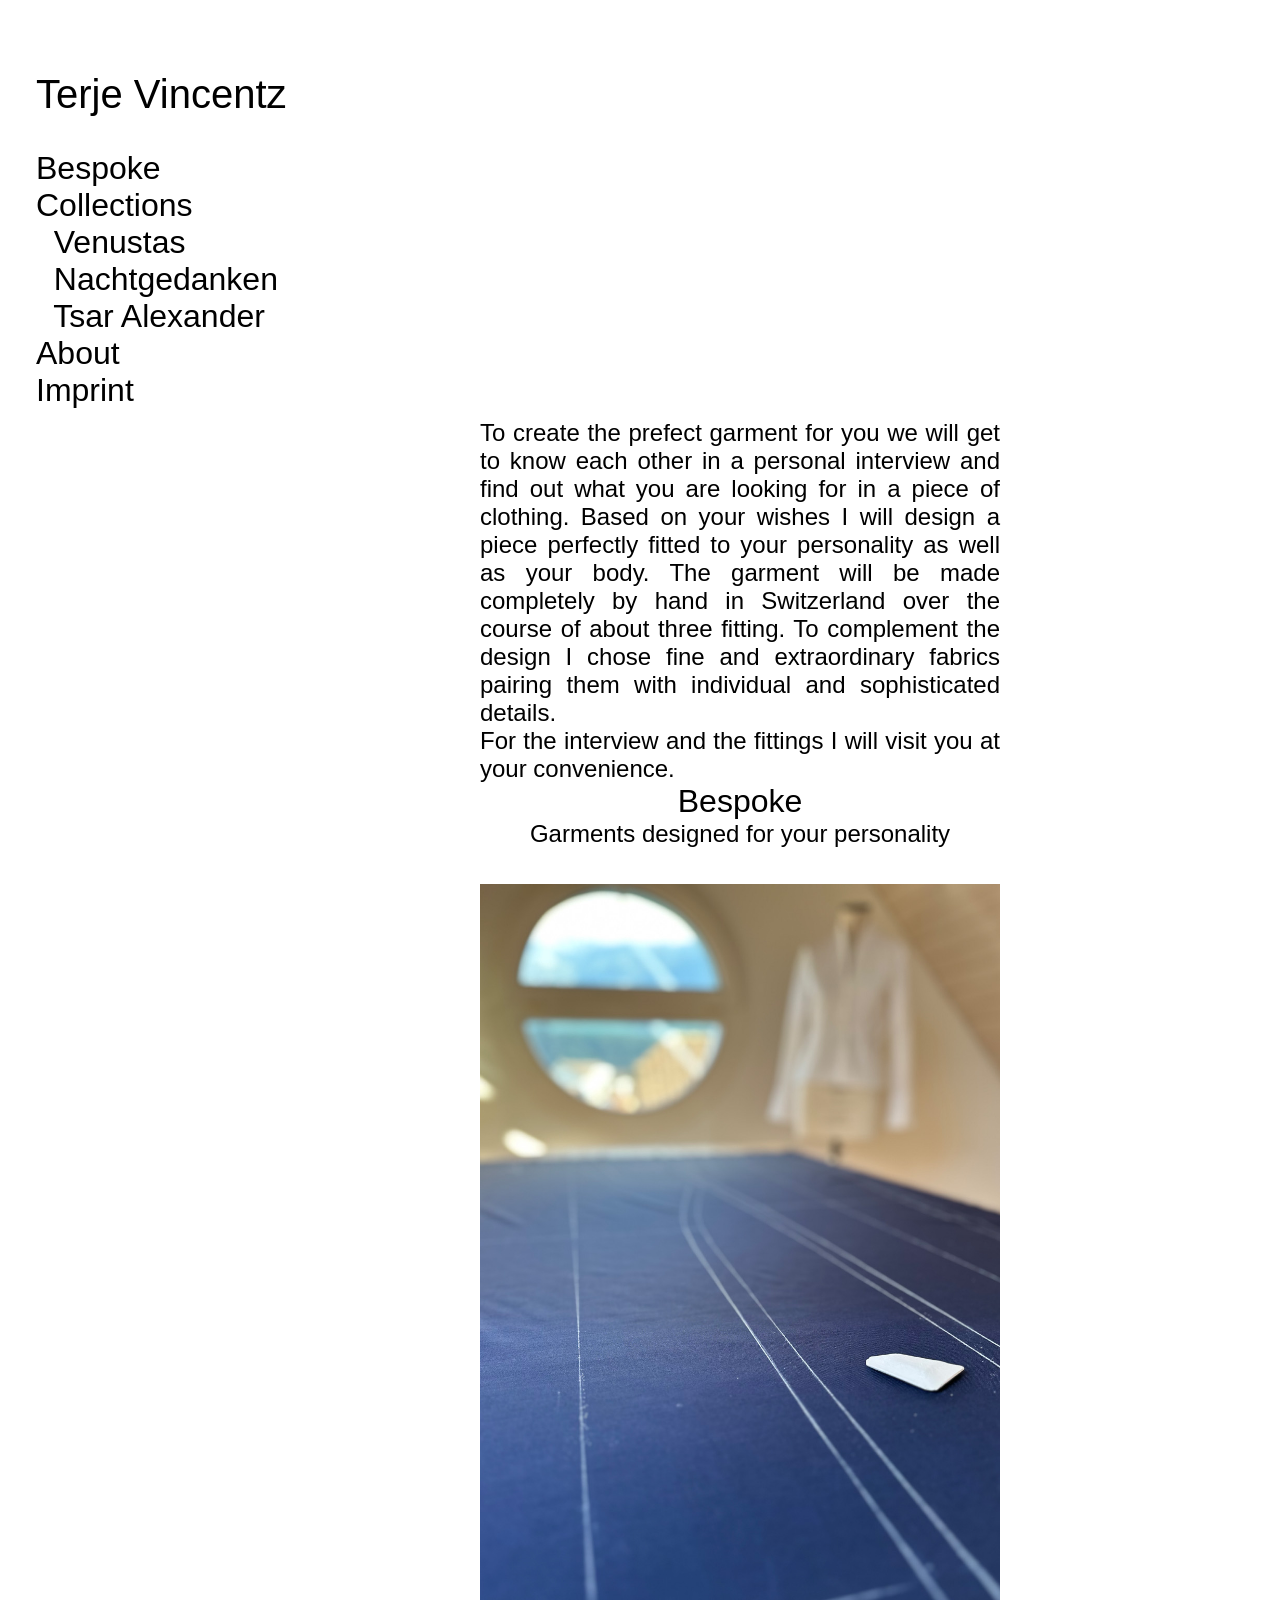
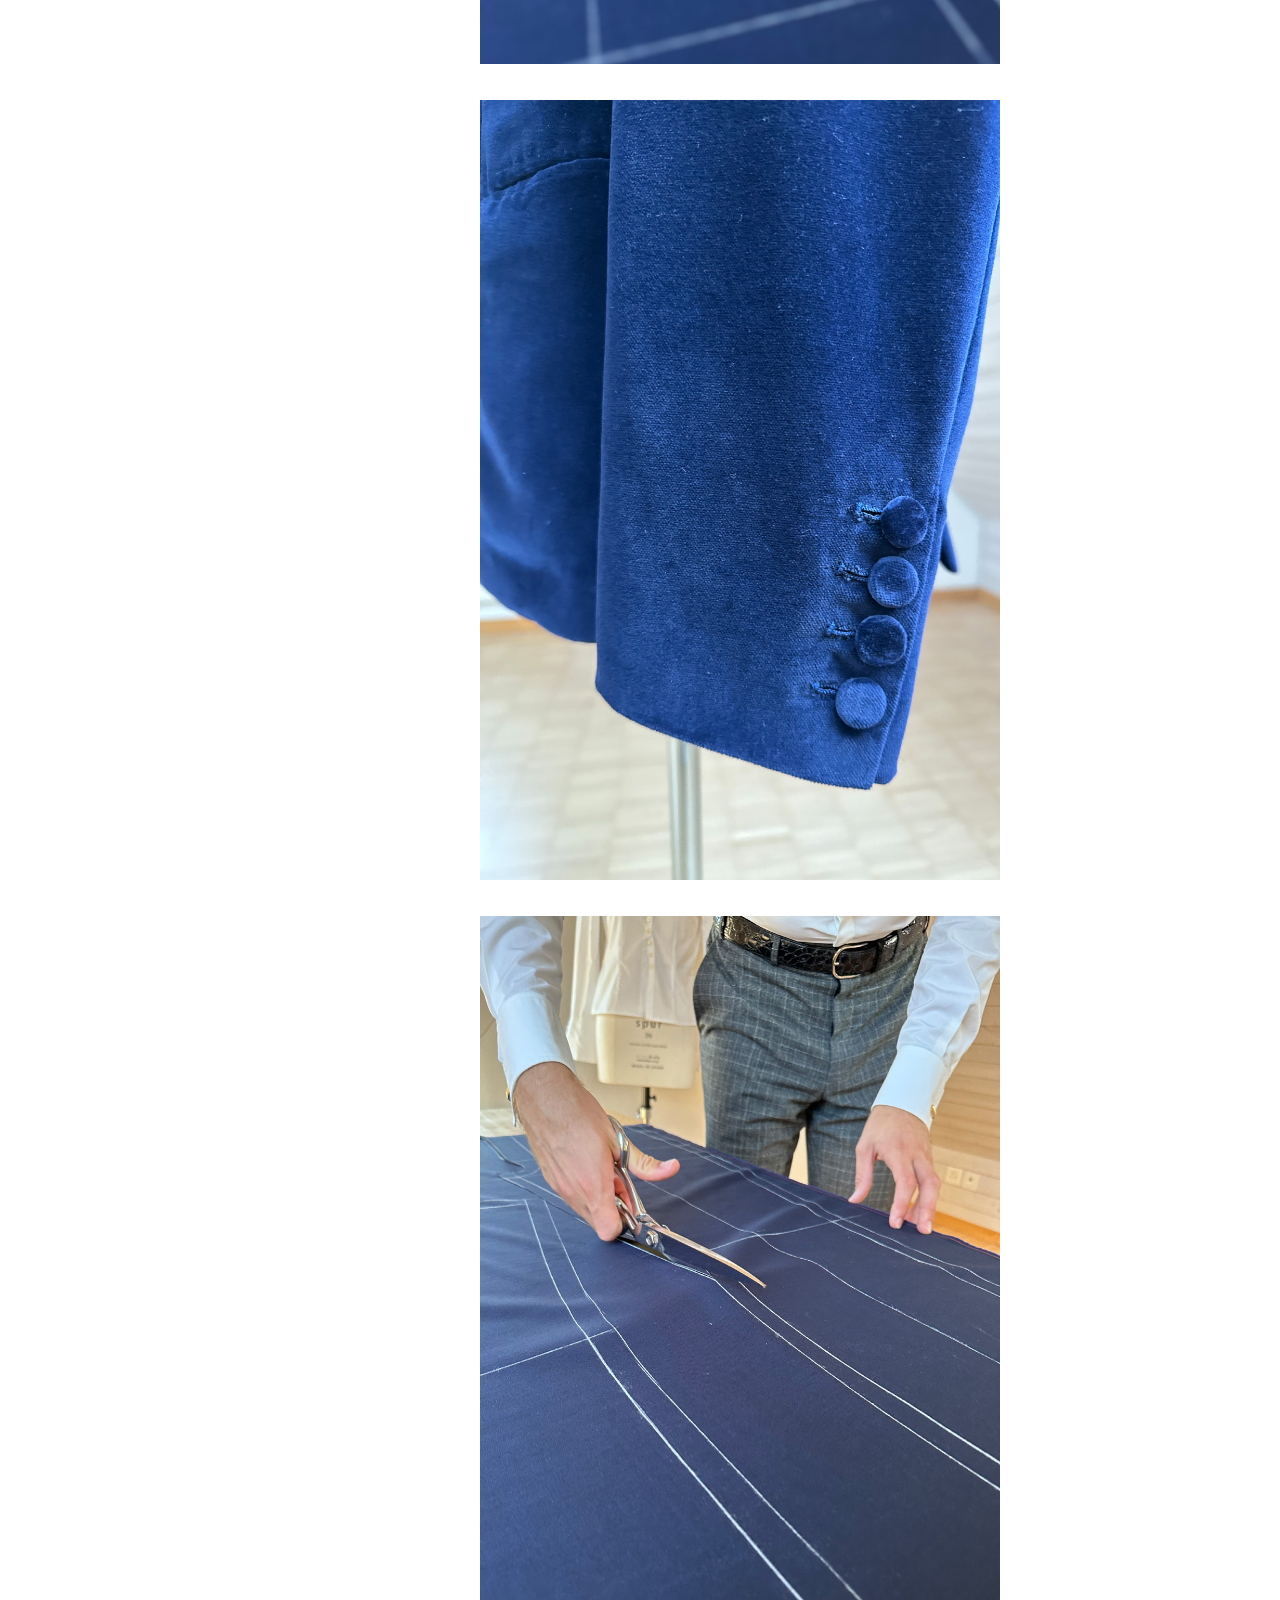
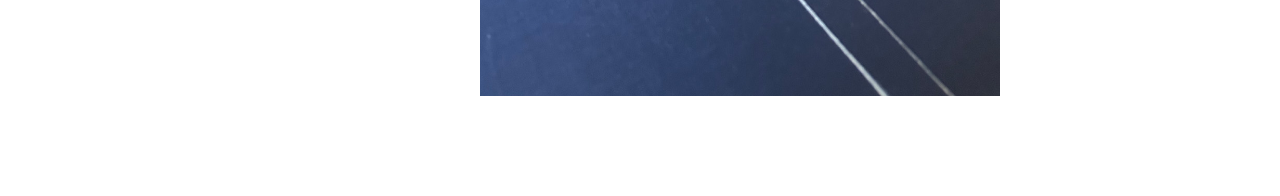
==== index.html @ 7a755ec2 "Initial" ====
<!DOCTYPE html>
<html><head>
    
    <link rel="stylesheet" href="/css/main.css">
    <link href="https://db.onlinewebfonts.com/c/be89a5bed739eee8649fa3322ff5c52b?family=Engravers%27+Gothic+BT"
          rel="stylesheet">

</head>
<body><nav>
    <ul>
        <li><a href="/">Bespoke</a></li>
        <li>Collections</li>
        <li><a href="/collections/venustasmortis">&nbsp;&nbsp;Venustas</a></li>
        <li><a href="/collections/nachtgedanken">&nbsp;&nbsp;Nachtgedanken</a></li>
        <li><a href="/collections/tsaralexander">&nbsp;&nbsp;Tsar Alexander</a></li>
        <li><a href="/about/">About</a></li>
        <li><a href="/imprint/">Imprint</a></li>
    </ul>
</nav>
<header>
    <h1>Terje Vincentz</h1>
</header>
<main>
  <div class="col-left">
  </div>
  <div class="col-right">
    <div class="col content">
      <p>To create the prefect garment for you we will get to know each other in a personal
interview and find out what you are looking for in a piece of clothing. Based on
your wishes I will design a piece perfectly fitted to your personality as well as
your body. The garment will be made completely by hand in Switzerland over the course
of about three fitting. To complement the design I chose fine and extraordinary
fabrics pairing them with individual and sophisticated details.</p>
<p>For the interview and the fittings I will visit you at your convenience.</p>

      <h1 class="t1">Bespoke</h1>
      <h2 class="t2">Garments designed for your personality</h2>
    </div>
    
    <div class="col">
      
      <img src="/img/bespoke/bespoke1.jpg" width="520"/>
    </div>
    
    <div class="col">
      
      <img src="/img/bespoke/bespoke3.jpg" width="520"/>
    </div>
    
    <div class="col">
      
      <img src="/img/bespoke/bespoke4.jpg" width="520"/>
    </div>
    
  </div>
</main><footer>
</footer>
</body>
</html>
---- css/main.css ----
* {
    /*
    border: 1px solid black;
     */
    padding: 0;
    margin: 0;
}

html {
    font-size: 62.5%;
}

body {
    background-color: #fff;
    font-family: "Engravers' Gothic BT", sans-serif;
    margin: 0;
    padding: 0;
}

main {
    margin-top: 108px;
    font-size: 2.4rem;
    display: flex;
    /*
 flex-wrap: wrap;
justify-content: flex-end;
align-content: end;
 gap: 36 px;
     */
}

img {
    display: block;
    max-width: 100%;
}


@media (max-width: 1000px) {
    main {
        border: 2pt solid black;
        flex-direction: column;
        background: red;
    }
    div.col-left {
        display: none;

    }

    div.col {
        min-height: 10px;
        padding: 10px;
        width:100%;
    }

    nav {
        display: none;
    }
    header {
        background: blue;
    //height: 113px;
        //position: fixed;
        //top: 1px;
        //left: 1px;
    }

    header h1 {
        color: #000;
        text-align: left;
        font-size: 2rem;
        font-weight: lighter;
    }
}



div.col-left {
    width: 480px;
    min-width: 480px;
    max-width: 480px;
}


div.col-right {
    display: flex;
    flex-wrap: wrap;
    gap: 36px;
    align-items: end;

    /*
    width: 1076 px;
    justify-content: end;
     */
}

div.col {
    display: flex;
    align-items: flex-end;
    flex-direction: column;

    text-align: justify;
    width: 520px;
    min-height: 740px;
    justify-content: flex-end;
    /*
    margin: 10 px;
    padding: 0 16 px 0 16 px;
    */
}

nav {
    position: fixed;
    top: 150px;
    left: 36px;
}


nav ul {
    list-style: none none;
    margin: 0;
    padding: 0;
    font-size: 24pt;
}

nav li a {
    text-decoration: none;
    list-style-type: none;
    display: block;
    color: #000;
    font-weight: lighter;
}

li a:hover {
    font-weight: bold;
}

header {
    //height: 113px;
    position: fixed;
    top: 72px;
    left: 36px;
}

header h1 {
    color: #000;
    text-align: left;
    font-size: 4rem;
    font-weight: lighter;
}

h1.t1 {
    text-align: center;
    font-size: 24pt;
    font-weight: lighter;
    width: 100%;
}

h2.t2 {
    text-align: center;
    font-size: 18pt;
    font-weight: lighter;
    width: 100%;
}

footer {
    height: 100px;
}
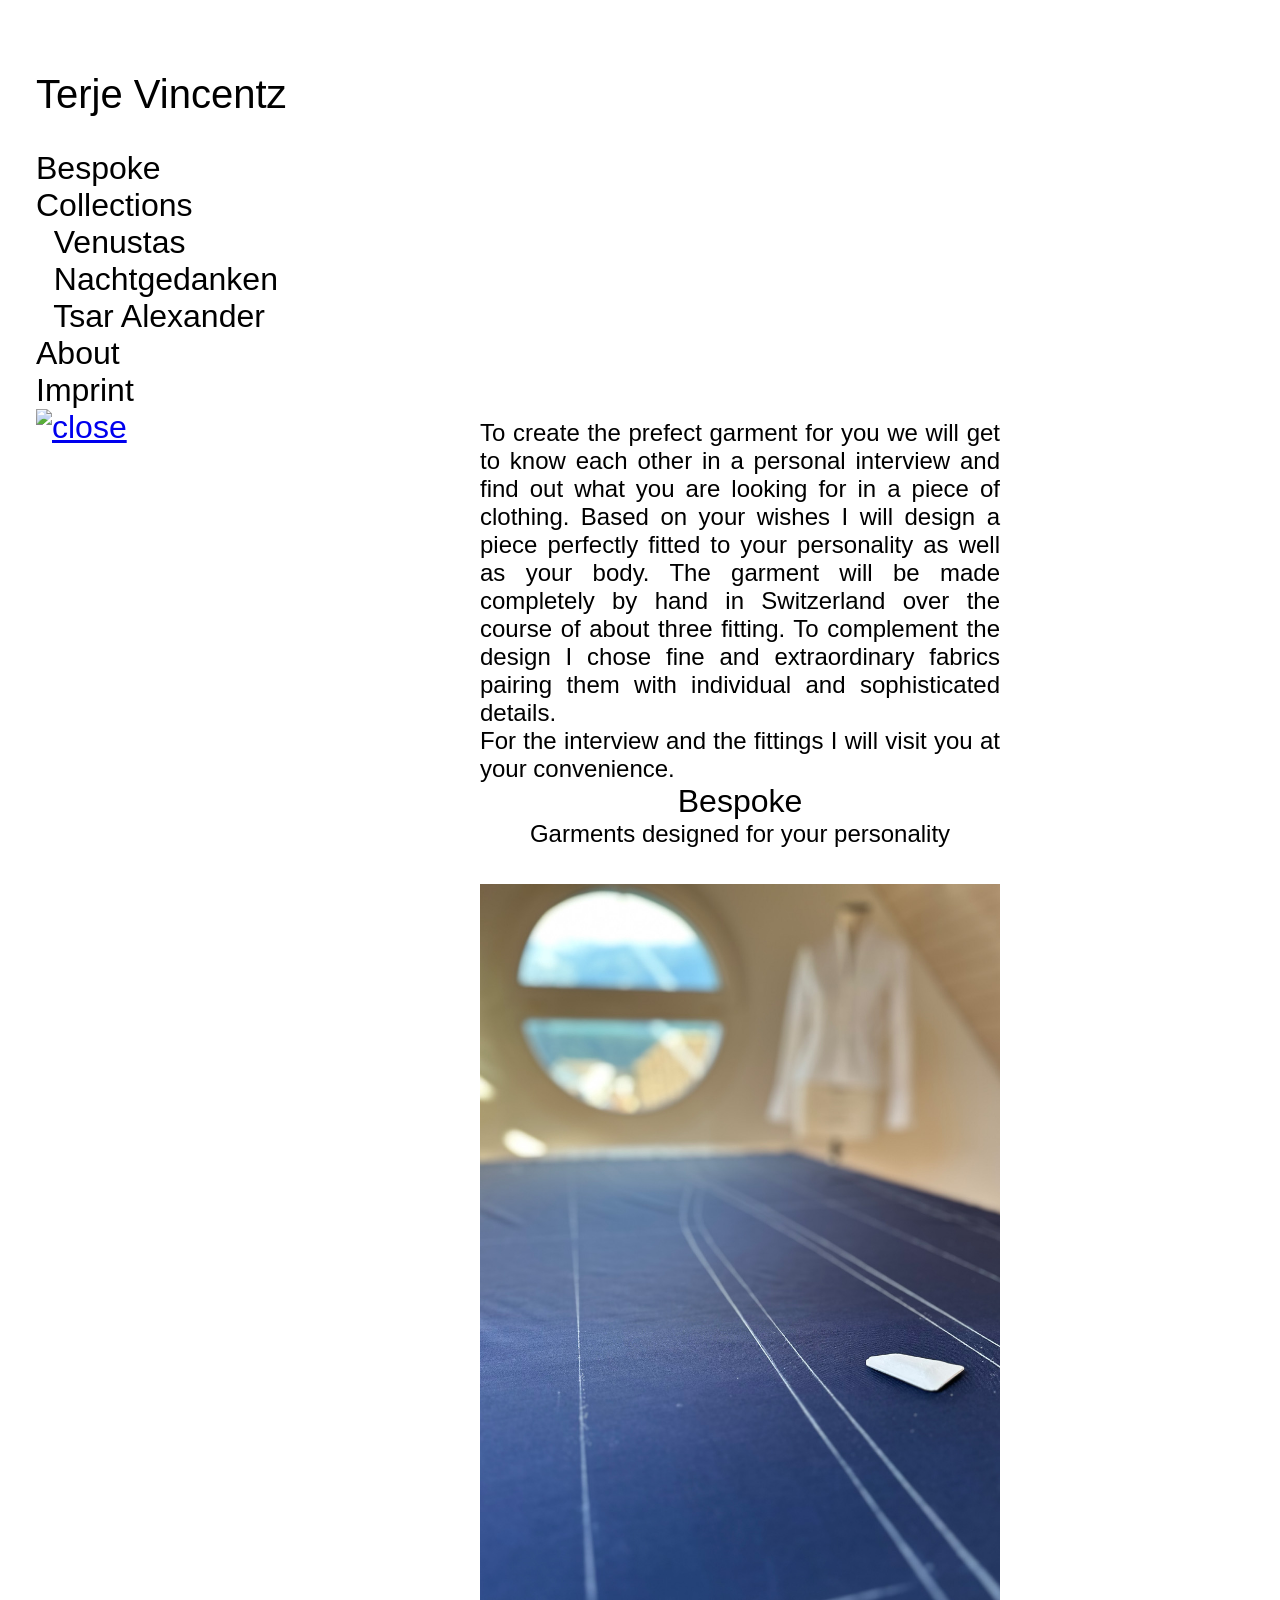
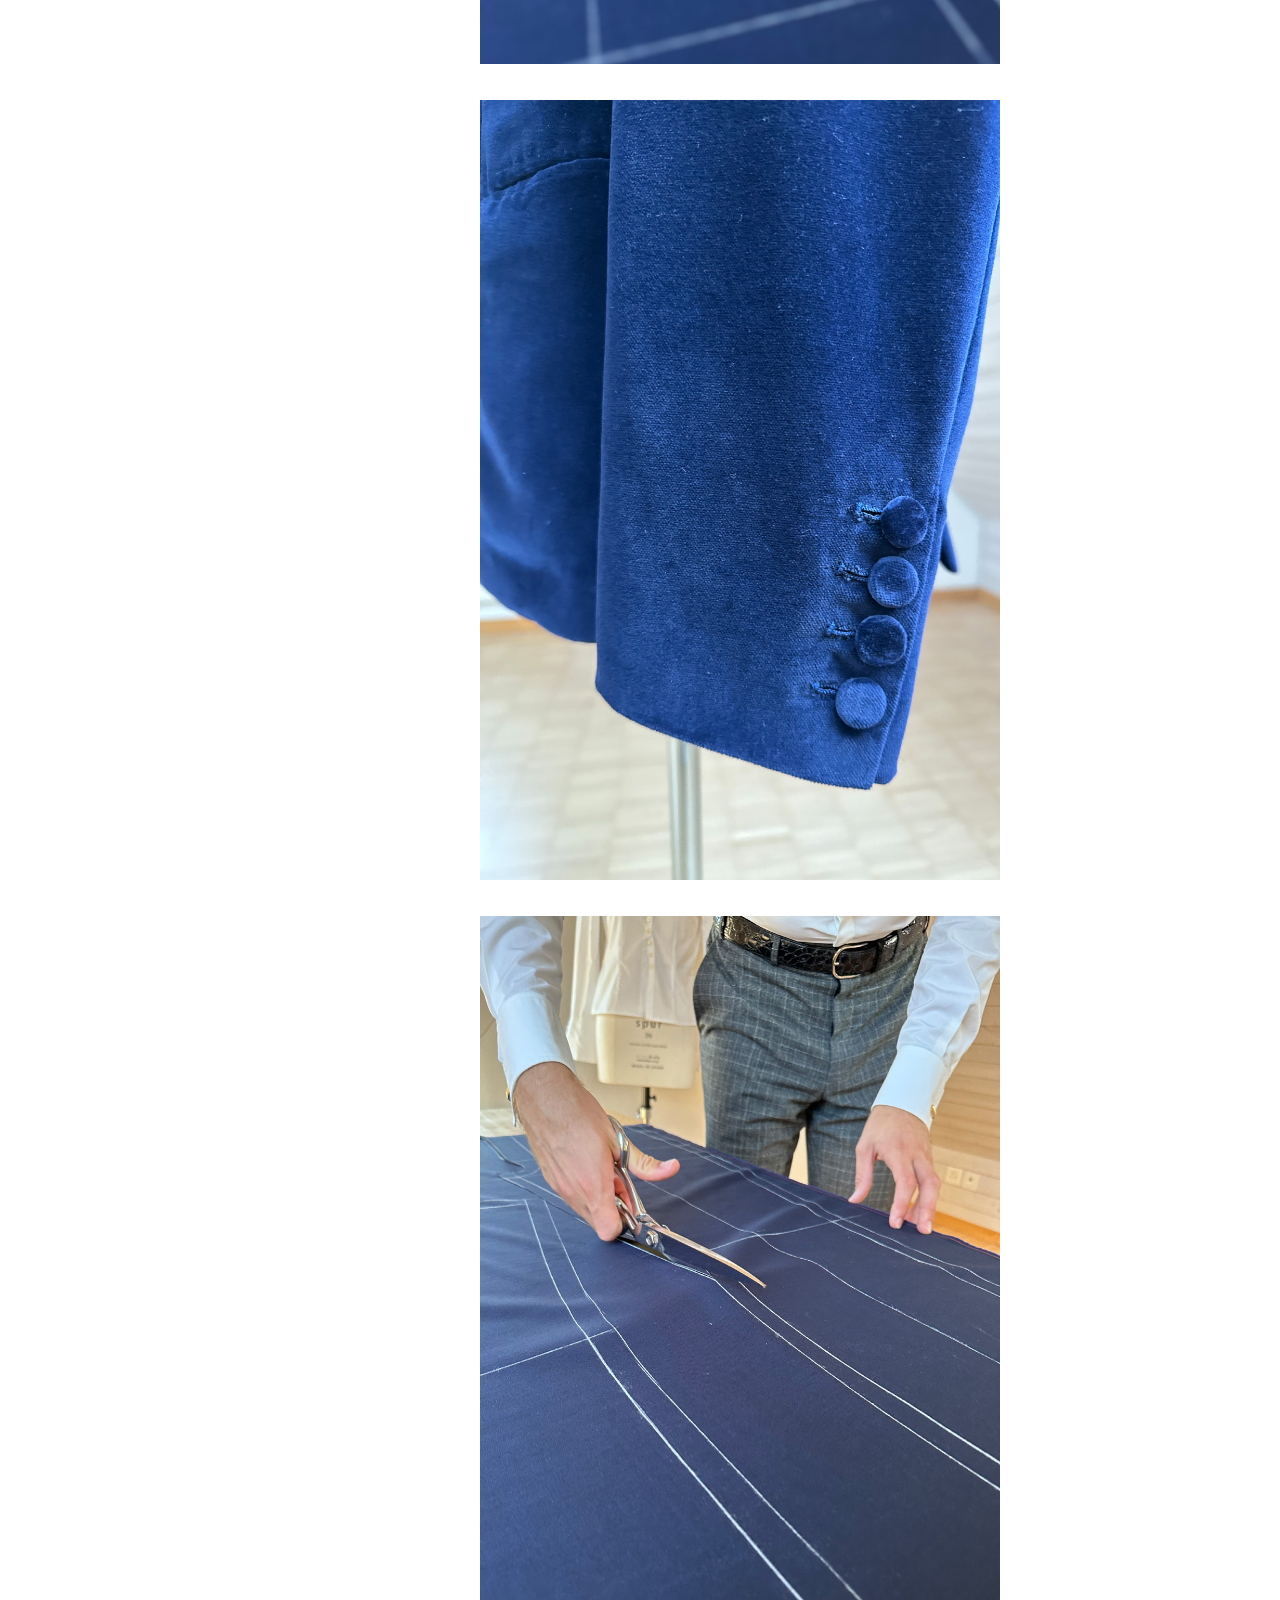
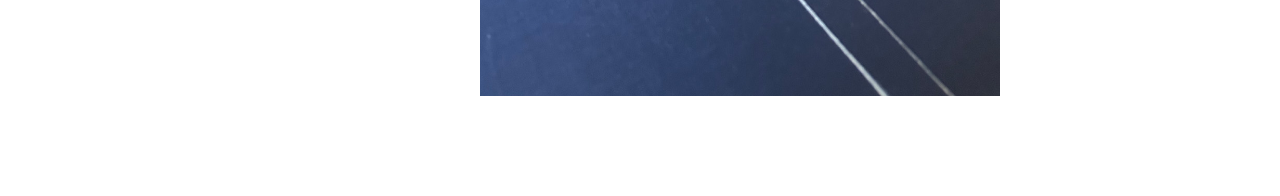
==== commit 8374ebf0: "Edits" ====
--- a/index.html
+++ b/index.html
@@ -7,7 +7,7 @@
 
 </head>
 <body><nav>
-    <ul>
+    <ul class="navbar" id="navbar">
         <li><a href="/">Bespoke</a></li>
         <li>Collections</li>
         <li><a href="/collections/venustasmortis">&nbsp;&nbsp;Venustas</a></li>
@@ -15,7 +15,13 @@
         <li><a href="/collections/tsaralexander">&nbsp;&nbsp;Tsar Alexander</a></li>
         <li><a href="/about/">About</a></li>
         <li><a href="/imprint/">Imprint</a></li>
+        <a class="close" href="#">
+            <img src="https://ljc-dev.github.io/testing0/ham-close.svg" alt="close">
+        </a>
     </ul>
+    <a class="hamburger" href="#navbar">
+        <img src="https://ljc-dev.github.io/testing0/ham.svg" alt="menu">
+    </a>
 </nav>
 <header>
     <h1>Terje Vincentz</h1>
@@ -39,17 +45,20 @@
     
     <div class="col">
       
-      <img src="/img/bespoke/bespoke1.jpg" width="520"/>
+      
+      <img src="/img/bespoke/bespoke1.jpg" />
     </div>
     
     <div class="col">
       
-      <img src="/img/bespoke/bespoke3.jpg" width="520"/>
+      
+      <img src="/img/bespoke/bespoke3.jpg" />
     </div>
     
     <div class="col">
       
-      <img src="/img/bespoke/bespoke4.jpg" width="520"/>
+      
+      <img src="/img/bespoke/bespoke4.jpg" />
     </div>
     
   </div>
--- a/css/main.css
+++ b/css/main.css
@@ -13,8 +13,8 @@
 body {
     background-color: #fff;
     font-family: "Engravers' Gothic BT", sans-serif;
-    margin: 0;
-    padding: 0;
+    //margin: 0;
+    //padding: 0;
 }
 
 main {
@@ -37,26 +37,37 @@
 
 @media (max-width: 1000px) {
     main {
-        border: 2pt solid black;
         flex-direction: column;
-        background: red;
+        //background: yellow;
+        //width: 100vw;
     }
     div.col-left {
         display: none;
-
-    }
-
+    }
+
+    div.col-right {
+        //background: red;
+        //height: initial;
+        //min-height: inherit;
+        padding: 10px;
+        //width:100%;
+    }
     div.col {
-        min-height: 10px;
+        //background: green;
         padding: 10px;
-        width:100%;
-    }
-
+        //height: initial;
+        //min-height: inherit;
+
+        min-width:100%;
+    }
+
+    /*
     nav {
         display: none;
     }
+     */
+
     header {
-        background: blue;
     //height: 113px;
         //position: fixed;
         //top: 1px;
@@ -64,10 +75,101 @@
     }
 
     header h1 {
+        background: #eeeeee;
         color: #000;
         text-align: left;
         font-size: 2rem;
         font-weight: lighter;
+    }
+    img {
+        display: block;
+        max-width: 100%;
+        min-width: 100%;
+    }
+    footer {
+        height: 10px;
+    }
+
+    * {
+        margin: 0;
+        padding: 0;
+        box-sizing: border-box;
+        /* border: 1px solid red; */
+    }
+
+    body {
+        /* background is white by default but added for clarity */
+        background: white;
+        width: 100%;
+    }
+
+    .hamburger, .close {
+        border: none;
+        cursor: pointer;
+        /* position absolute position the icons relative to the body because they have no position relative parents*/
+        position: absolute;
+        top: 20px;
+        right: 20px;
+        width: 36px;
+        height: 36px;
+    }
+
+    .hamburger {
+        background: white;
+    }
+
+    .close {
+        background: black;
+    }
+
+    .hamburger img, .close img {
+        width: 100%;
+        height: 100%;
+    }
+
+    .navbar {
+        position: absolute;
+        /* a higher z-index put navbar above hamburger */
+        z-index: 1000;
+        top: 0;
+        left: 0;
+        width: 100%;
+        height: 100vh;
+        overflow: hidden;
+        /* basic menu styling*/
+        list-style: none;
+        background: black;
+        display: flex;
+        flex-flow: column nowrap;
+        justify-content: space-evenly;
+        align-items: center;
+        /* animate slide up/down */
+        transform: translateY(-100%);
+        transition: transform 0.2s ease;
+    }
+
+    /* :target is called when its anchor id #navbar is called by clicking on the hamburger which has href="#navbar" */
+
+    .navbar:target {
+        /* show navbar */
+        transform: translateY(0);
+    }
+
+    li a {
+        display: block;
+        font-family: 'Open Sans', sans-serif;
+        color: white;
+        font-weight: bold;
+        font-size: 1.2rem;
+        /* remove default underline and add our own with padding and border bottom */
+        text-decoration: none;
+        border-bottom: 1px solid black;
+        padding-bottom: 0.5rem;
+    }
+
+    li a:hover, li a:focus {
+        /* show border bottom */
+        border-bottom: 1px solid white;
     }
 }
 
@@ -107,30 +209,34 @@
     */
 }
 
-nav {
-    position: fixed;
-    top: 150px;
-    left: 36px;
-}
-
-
-nav ul {
-    list-style: none none;
-    margin: 0;
-    padding: 0;
-    font-size: 24pt;
-}
-
-nav li a {
-    text-decoration: none;
-    list-style-type: none;
-    display: block;
-    color: #000;
-    font-weight: lighter;
-}
-
-li a:hover {
-    font-weight: bold;
+@media (min-width: 1000px) {
+    a.hamburger {
+        display: none;
+    }
+    nav {
+        position: fixed;
+        top: 150px;
+        left: 36px;
+    }
+
+    nav ul {
+        list-style: none none;
+        margin: 0;
+        padding: 0;
+        font-size: 24pt;
+    }
+
+    nav li a {
+        text-decoration: none;
+        list-style-type: none;
+        display: block;
+        color: #000;
+        font-weight: lighter;
+    }
+
+    li a:hover {
+        font-weight: bold;
+    }
 }
 
 header {
@@ -147,6 +253,9 @@
     font-weight: lighter;
 }
 
+p {
+    width: 100%;
+}
 h1.t1 {
     text-align: center;
     font-size: 24pt;
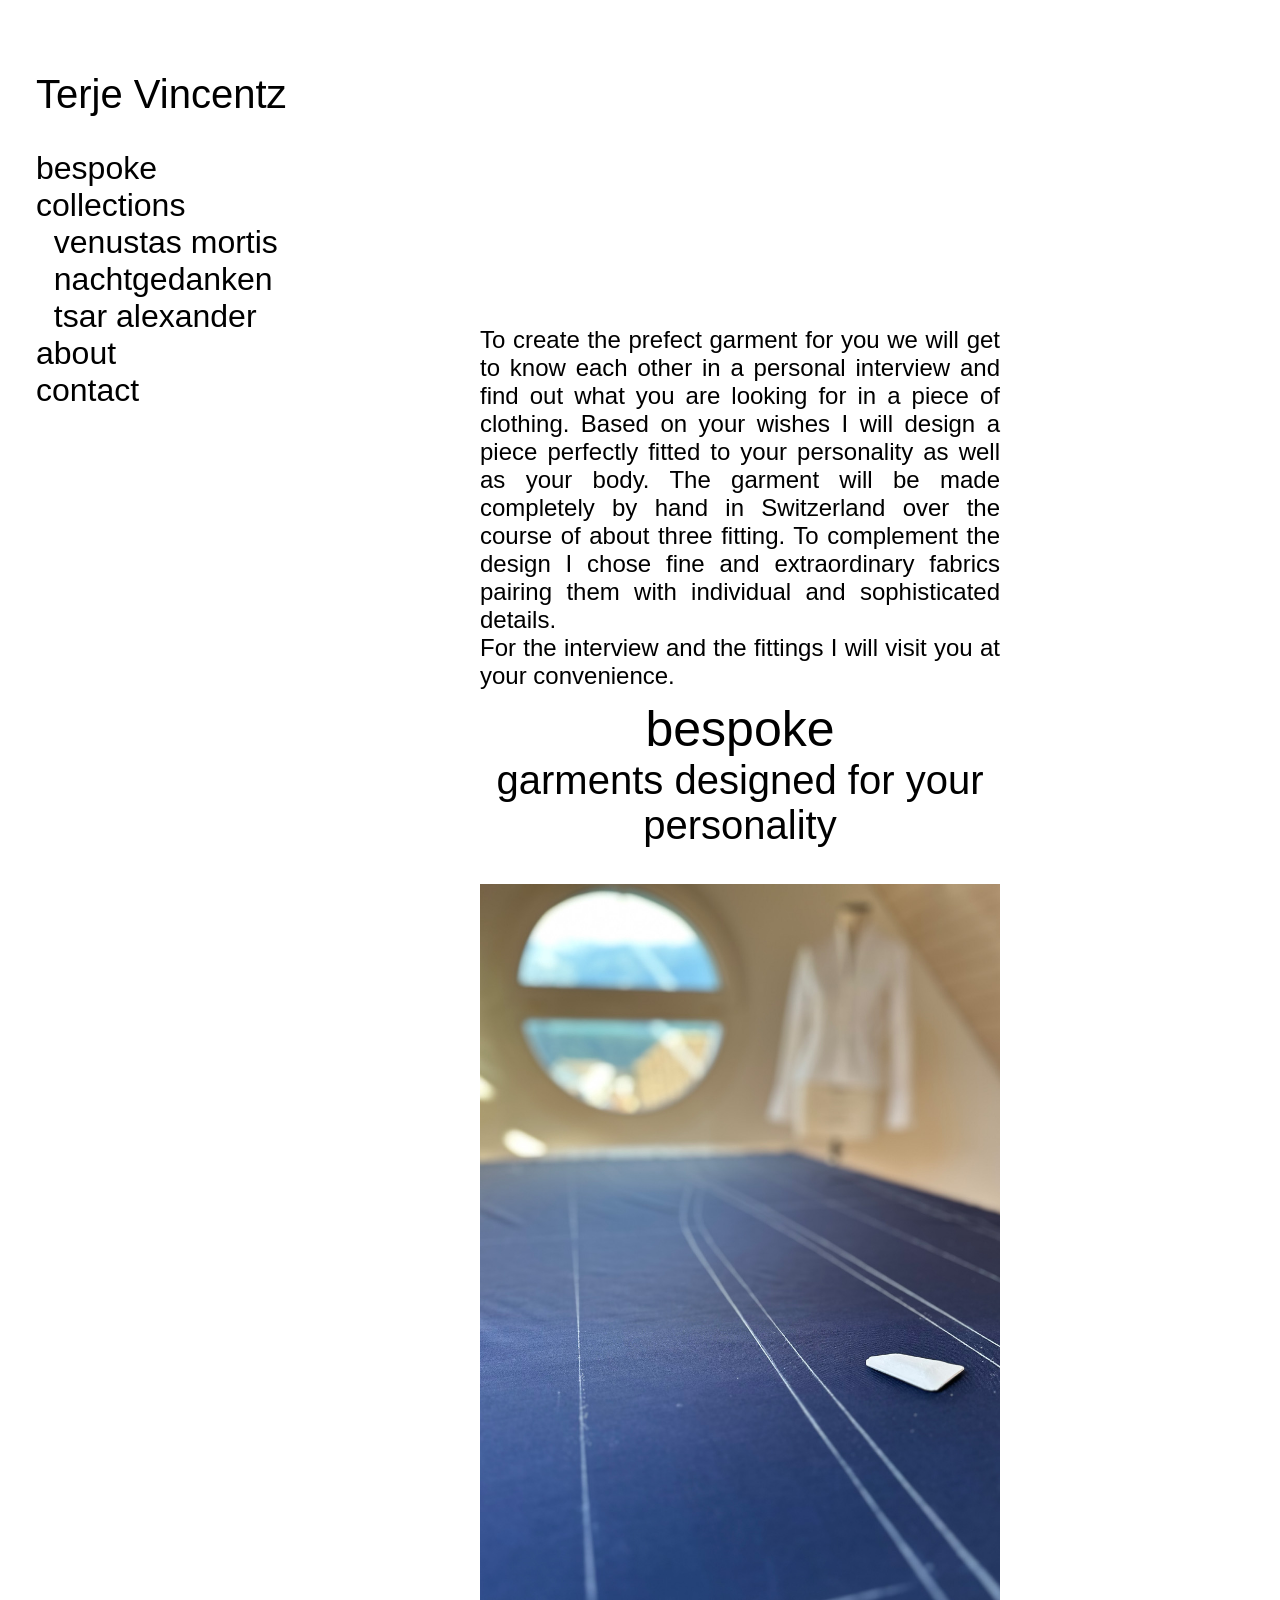
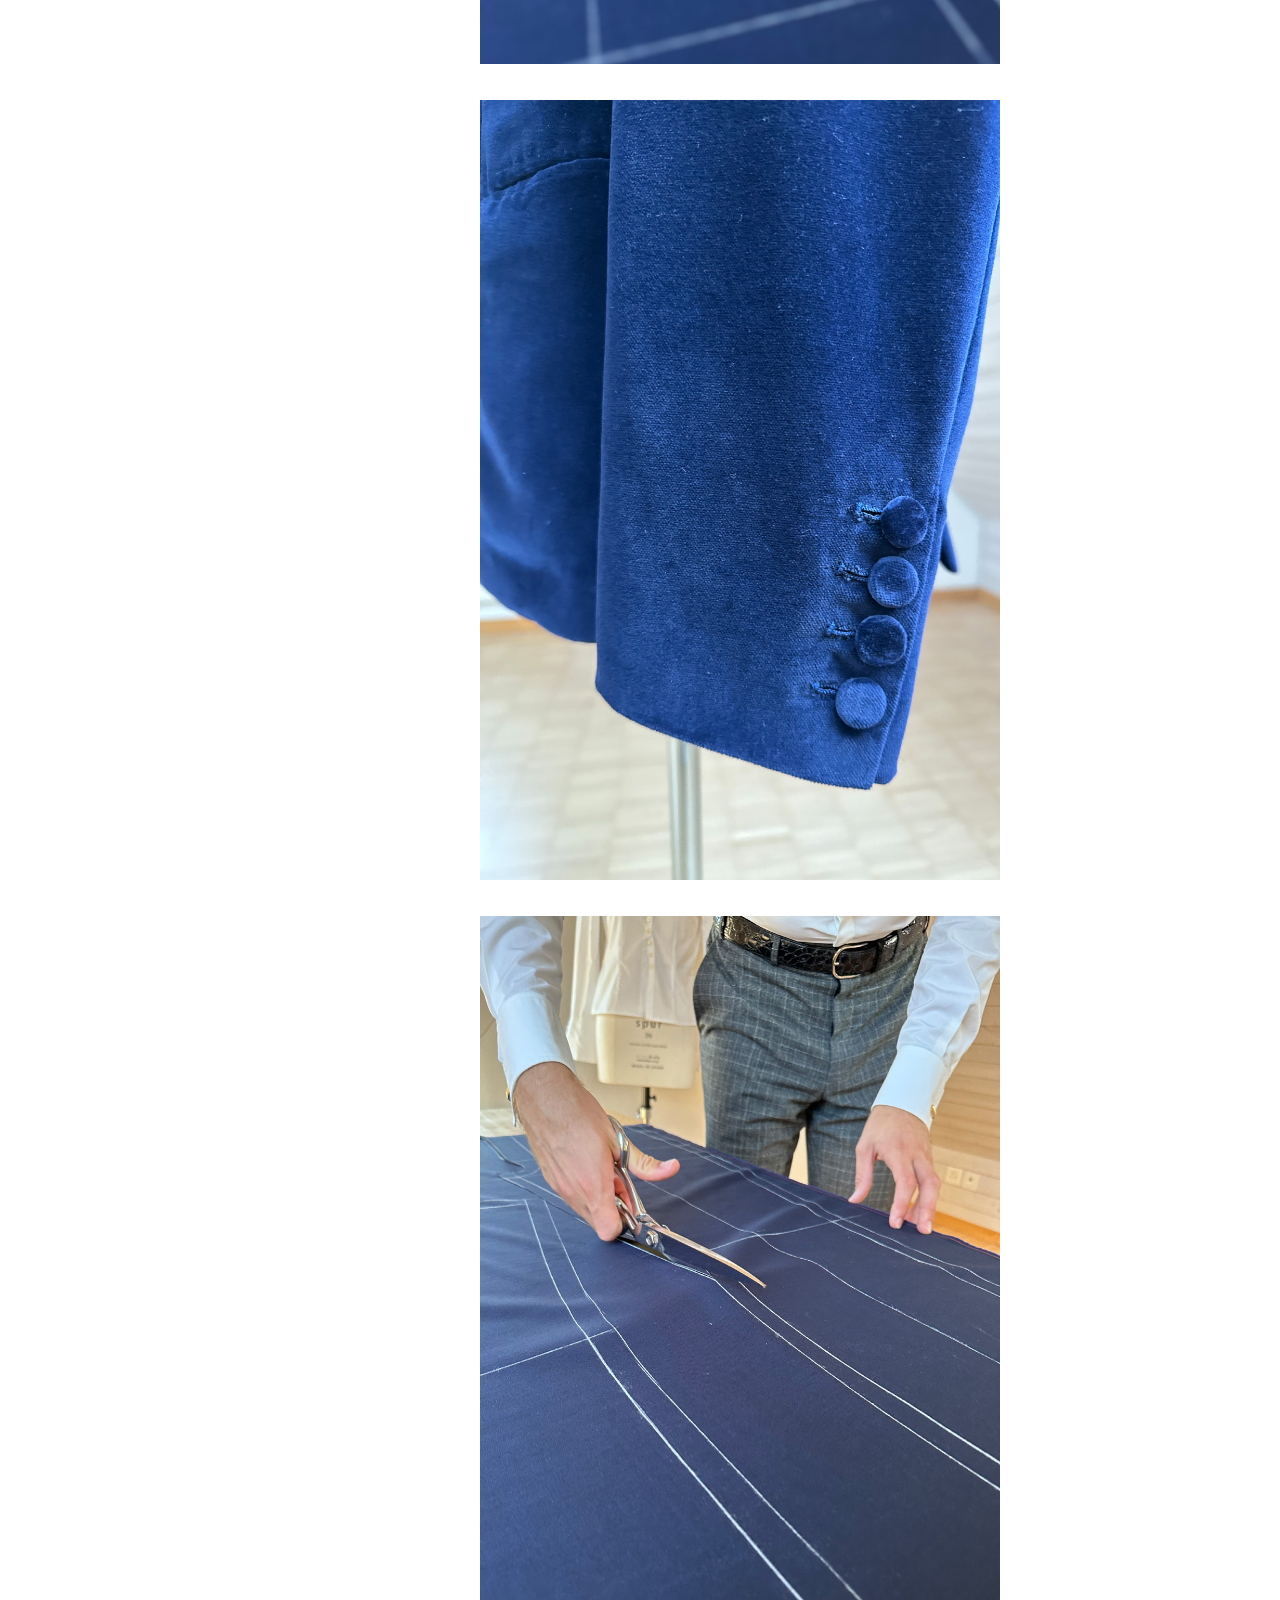
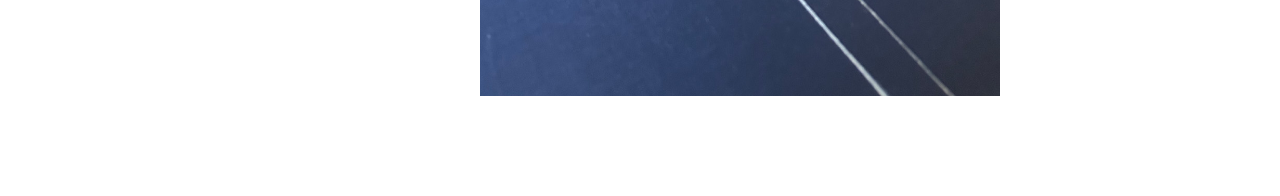
==== commit 265fec45: "Publish" ====
--- a/index.html
+++ b/index.html
@@ -4,23 +4,26 @@
     <link rel="stylesheet" href="/css/main.css">
     <link href="https://db.onlinewebfonts.com/c/be89a5bed739eee8649fa3322ff5c52b?family=Engravers%27+Gothic+BT"
           rel="stylesheet">
+    <title>Bespoke - Terje Vincentz</title>
+    <meta name="description" content="Terje Vincentz, Fashion Design, Bespoke, Garments">
+</head>
+<body>
 
-</head>
-<body><nav>
+<nav>
     <ul class="navbar" id="navbar">
-        <li><a href="/">Bespoke</a></li>
-        <li>Collections</li>
-        <li><a href="/collections/venustasmortis">&nbsp;&nbsp;Venustas</a></li>
-        <li><a href="/collections/nachtgedanken">&nbsp;&nbsp;Nachtgedanken</a></li>
-        <li><a href="/collections/tsaralexander">&nbsp;&nbsp;Tsar Alexander</a></li>
-        <li><a href="/about/">About</a></li>
-        <li><a href="/imprint/">Imprint</a></li>
+        <li><a href="/">bespoke</a></li>
+        <li><span>collections</span></li>
+        <li><a href="/collections/venustasmortis">&nbsp;&nbsp;venustas mortis</a></li>
+        <li><a href="/collections/nachtgedanken">&nbsp;&nbsp;nachtgedanken</a></li>
+        <li><a href="/collections/tsaralexander">&nbsp;&nbsp;tsar alexander</a></li>
+        <li><a href="/about/">about</a></li>
+        <li><a href="/imprint/">contact</a></li>
         <a class="close" href="#">
-            <img src="https://ljc-dev.github.io/testing0/ham-close.svg" alt="close">
+            <img src="/img/ham-close.svg" alt="close">
         </a>
     </ul>
     <a class="hamburger" href="#navbar">
-        <img src="https://ljc-dev.github.io/testing0/ham.svg" alt="menu">
+        <img src="/img/ham.svg" alt="menu">
     </a>
 </nav>
 <header>
@@ -39,8 +42,8 @@
 fabrics pairing them with individual and sophisticated details.</p>
 <p>For the interview and the fittings I will visit you at your convenience.</p>
 
-      <h1 class="t1">Bespoke</h1>
-      <h2 class="t2">Garments designed for your personality</h2>
+      <h1 class="t1">bespoke</h1>
+      <h2 class="t2">garments designed for your personality</h2>
     </div>
     
     <div class="col">
--- a/css/main.css
+++ b/css/main.css
@@ -13,20 +13,15 @@
 body {
     background-color: #fff;
     font-family: "Engravers' Gothic BT", sans-serif;
-    //margin: 0;
-    //padding: 0;
+    margin: 0;
+    padding: 0;
 }
 
 main {
     margin-top: 108px;
     font-size: 2.4rem;
     display: flex;
-    /*
- flex-wrap: wrap;
-justify-content: flex-end;
-align-content: end;
- gap: 36 px;
-     */
+    font-weight: lighter;
 }
 
 img {
@@ -34,51 +29,102 @@
     max-width: 100%;
 }
 
+a {
+    //display: block;
+    color: black;
+    text-decoration: none;
+}
+
+div.col-left {
+    width: 480px;
+    min-width: 480px;
+    max-width: 480px;
+}
+
+
+div.col-right {
+    display: flex;
+    flex-wrap: wrap;
+    gap: 36px;
+    align-items: end;
+}
+
+div.col {
+    display: flex;
+    align-items: flex-end;
+    flex-direction: column;
+    text-align: justify;
+    width: 520px;
+    min-height: 740px;
+    justify-content: flex-end;
+}
+
+header {
+//height: 113px;
+    position: fixed;
+    top: 72px;
+    left: 36px;
+}
+
+header h1 {
+    color: #000;
+    text-align: left;
+    font-size: 4rem;
+    font-weight: lighter;
+}
+
+p {
+    width: 100%;
+}
+h1.t1 {
+    margin-top: 1rem;
+    text-align: center;
+    font-size: 5rem;
+    font-weight: lighter;
+    width: 100%;
+}
+
+h2.t2 {
+    text-align: center;
+    font-size: 4rem;
+    font-weight: lighter;
+    width: 100%;
+}
+
+footer {
+    height: 100px;
+}
+
 
 @media (max-width: 1000px) {
     main {
         flex-direction: column;
-        //background: yellow;
-        //width: 100vw;
     }
     div.col-left {
         display: none;
     }
 
     div.col-right {
+        padding: 10px;
+    }
+    div.col {
+        padding: 10px;
+        min-width:100%;
+    }
+
+    header {
+        //background: #fff;
+        position: fixed;
+        top: 10px;
+        left: 30px;
+        padding: 1px 5px 1px 5px;
+    }
+
+    header h1 {
         //background: red;
-        //height: initial;
-        //min-height: inherit;
-        padding: 10px;
-        //width:100%;
-    }
-    div.col {
-        //background: green;
-        padding: 10px;
-        //height: initial;
-        //min-height: inherit;
-
-        min-width:100%;
-    }
-
-    /*
-    nav {
-        display: none;
-    }
-     */
-
-    header {
-    //height: 113px;
-        //position: fixed;
-        //top: 1px;
-        //left: 1px;
-    }
-
-    header h1 {
-        background: #eeeeee;
         color: #000;
         text-align: left;
-        font-size: 2rem;
+        font-size: 4.2rem;
         font-weight: lighter;
     }
     img {
@@ -90,15 +136,15 @@
         height: 10px;
     }
 
+    /*
     * {
         margin: 0;
         padding: 0;
-        box-sizing: border-box;
-        /* border: 1px solid red; */
-    }
+        box-sizing: border-box; // TODO what is this?
+    }
+     */
 
     body {
-        /* background is white by default but added for clarity */
         background: white;
         width: 100%;
     }
@@ -134,15 +180,15 @@
         top: 0;
         left: 0;
         width: 100%;
-        height: 100vh;
+        height: 30vh;
         overflow: hidden;
         /* basic menu styling*/
         list-style: none;
-        background: black;
+        background: white;
         display: flex;
         flex-flow: column nowrap;
         justify-content: space-evenly;
-        align-items: center;
+        align-items: flex-start;
         /* animate slide up/down */
         transform: translateY(-100%);
         transition: transform 0.2s ease;
@@ -156,58 +202,33 @@
     }
 
     li a {
-        display: block;
-        font-family: 'Open Sans', sans-serif;
-        color: white;
-        font-weight: bold;
-        font-size: 1.2rem;
+        font-weight: lighter;
+        display: block;
+        color: black;
+        font-size: 3.2rem;
         /* remove default underline and add our own with padding and border bottom */
         text-decoration: none;
-        border-bottom: 1px solid black;
-        padding-bottom: 0.5rem;
+        //padding-bottom: 0.5rem;
     }
 
     li a:hover, li a:focus {
         /* show border bottom */
         border-bottom: 1px solid white;
     }
-}
-
-
-
-div.col-left {
-    width: 480px;
-    min-width: 480px;
-    max-width: 480px;
-}
-
-
-div.col-right {
-    display: flex;
-    flex-wrap: wrap;
-    gap: 36px;
-    align-items: end;
-
-    /*
-    width: 1076 px;
-    justify-content: end;
-     */
-}
-
-div.col {
-    display: flex;
-    align-items: flex-end;
-    flex-direction: column;
-
-    text-align: justify;
-    width: 520px;
-    min-height: 740px;
-    justify-content: flex-end;
-    /*
-    margin: 10 px;
-    padding: 0 16 px 0 16 px;
-    */
-}
+    li span {
+        font-weight: lighter;
+        display: block;
+        color: black;
+        font-size: 3.2rem;
+        /* remove default underline and add our own with padding and border bottom */
+        text-decoration: none;
+        //padding-bottom: 0.5rem;
+    }
+}
+
+
+
+
 
 @media (min-width: 1000px) {
     a.hamburger {
@@ -238,38 +259,3 @@
         font-weight: bold;
     }
 }
-
-header {
-    //height: 113px;
-    position: fixed;
-    top: 72px;
-    left: 36px;
-}
-
-header h1 {
-    color: #000;
-    text-align: left;
-    font-size: 4rem;
-    font-weight: lighter;
-}
-
-p {
-    width: 100%;
-}
-h1.t1 {
-    text-align: center;
-    font-size: 24pt;
-    font-weight: lighter;
-    width: 100%;
-}
-
-h2.t2 {
-    text-align: center;
-    font-size: 18pt;
-    font-weight: lighter;
-    width: 100%;
-}
-
-footer {
-    height: 100px;
-}
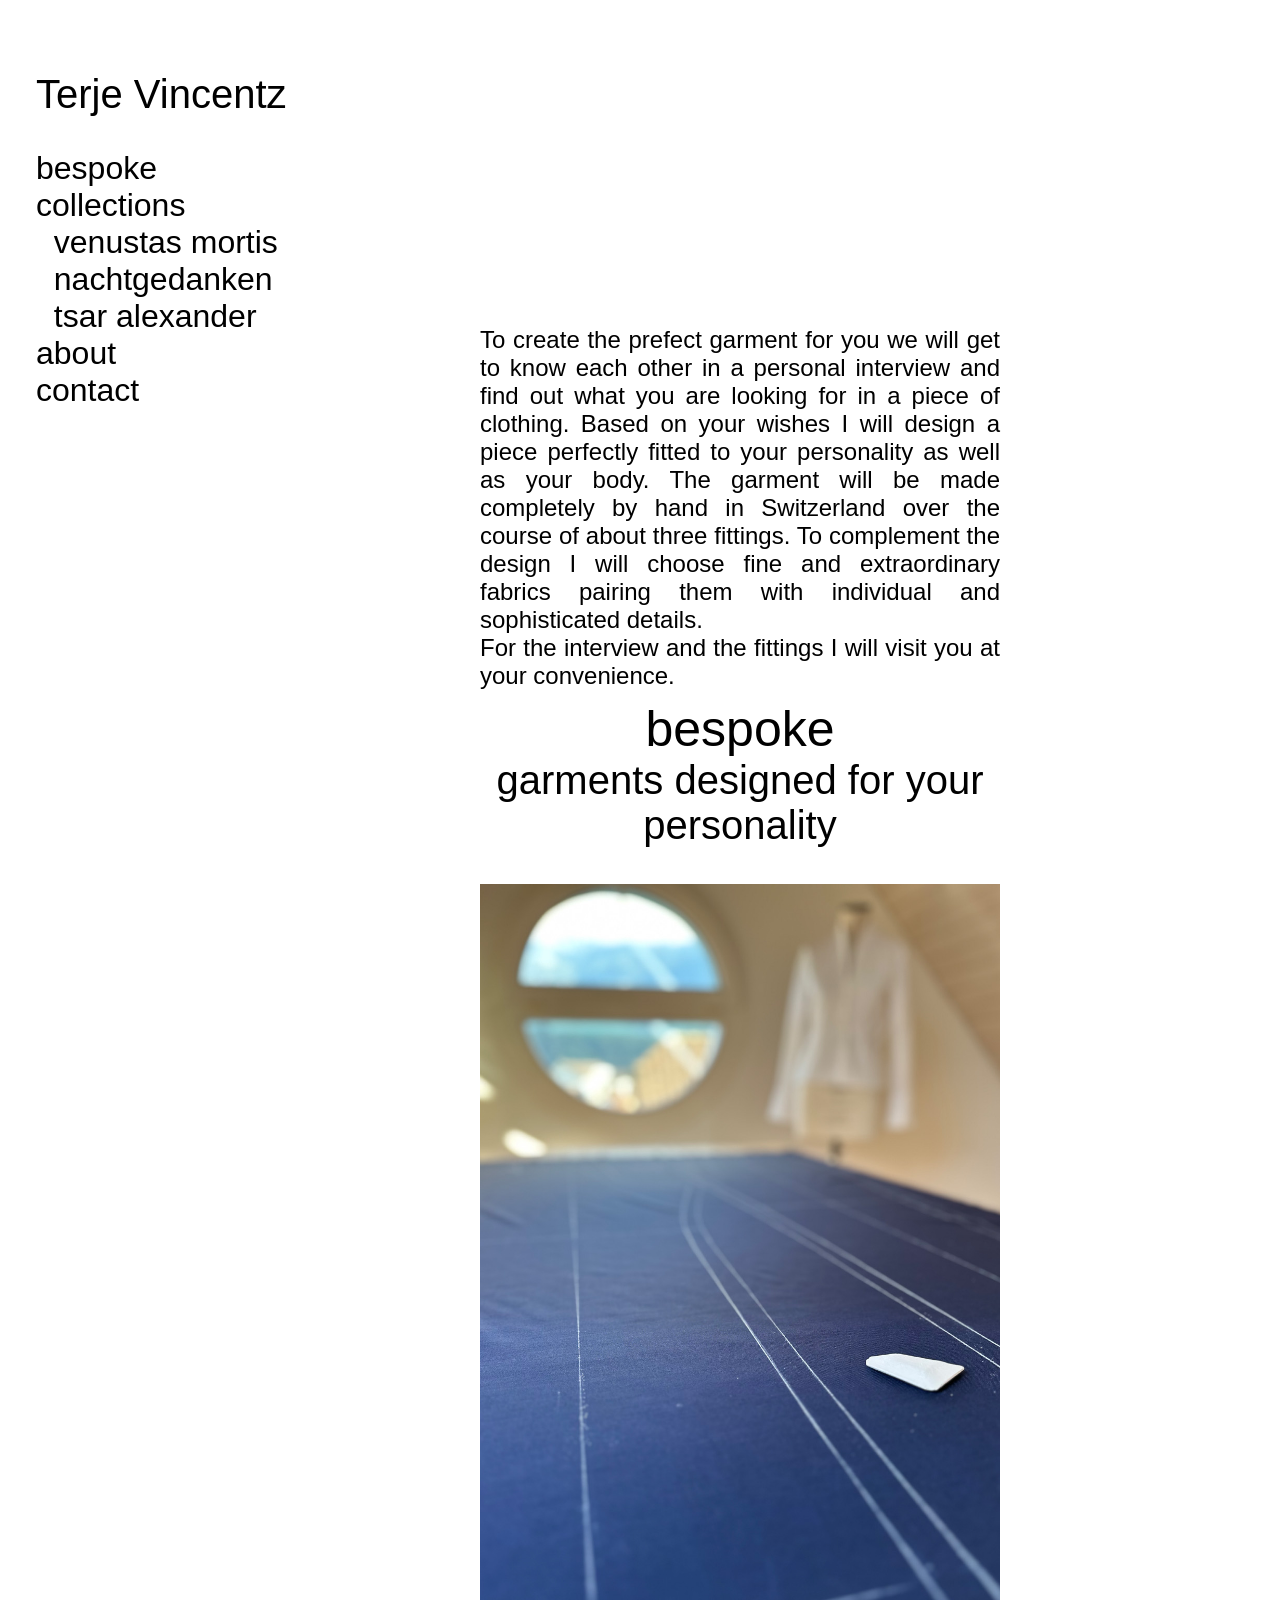
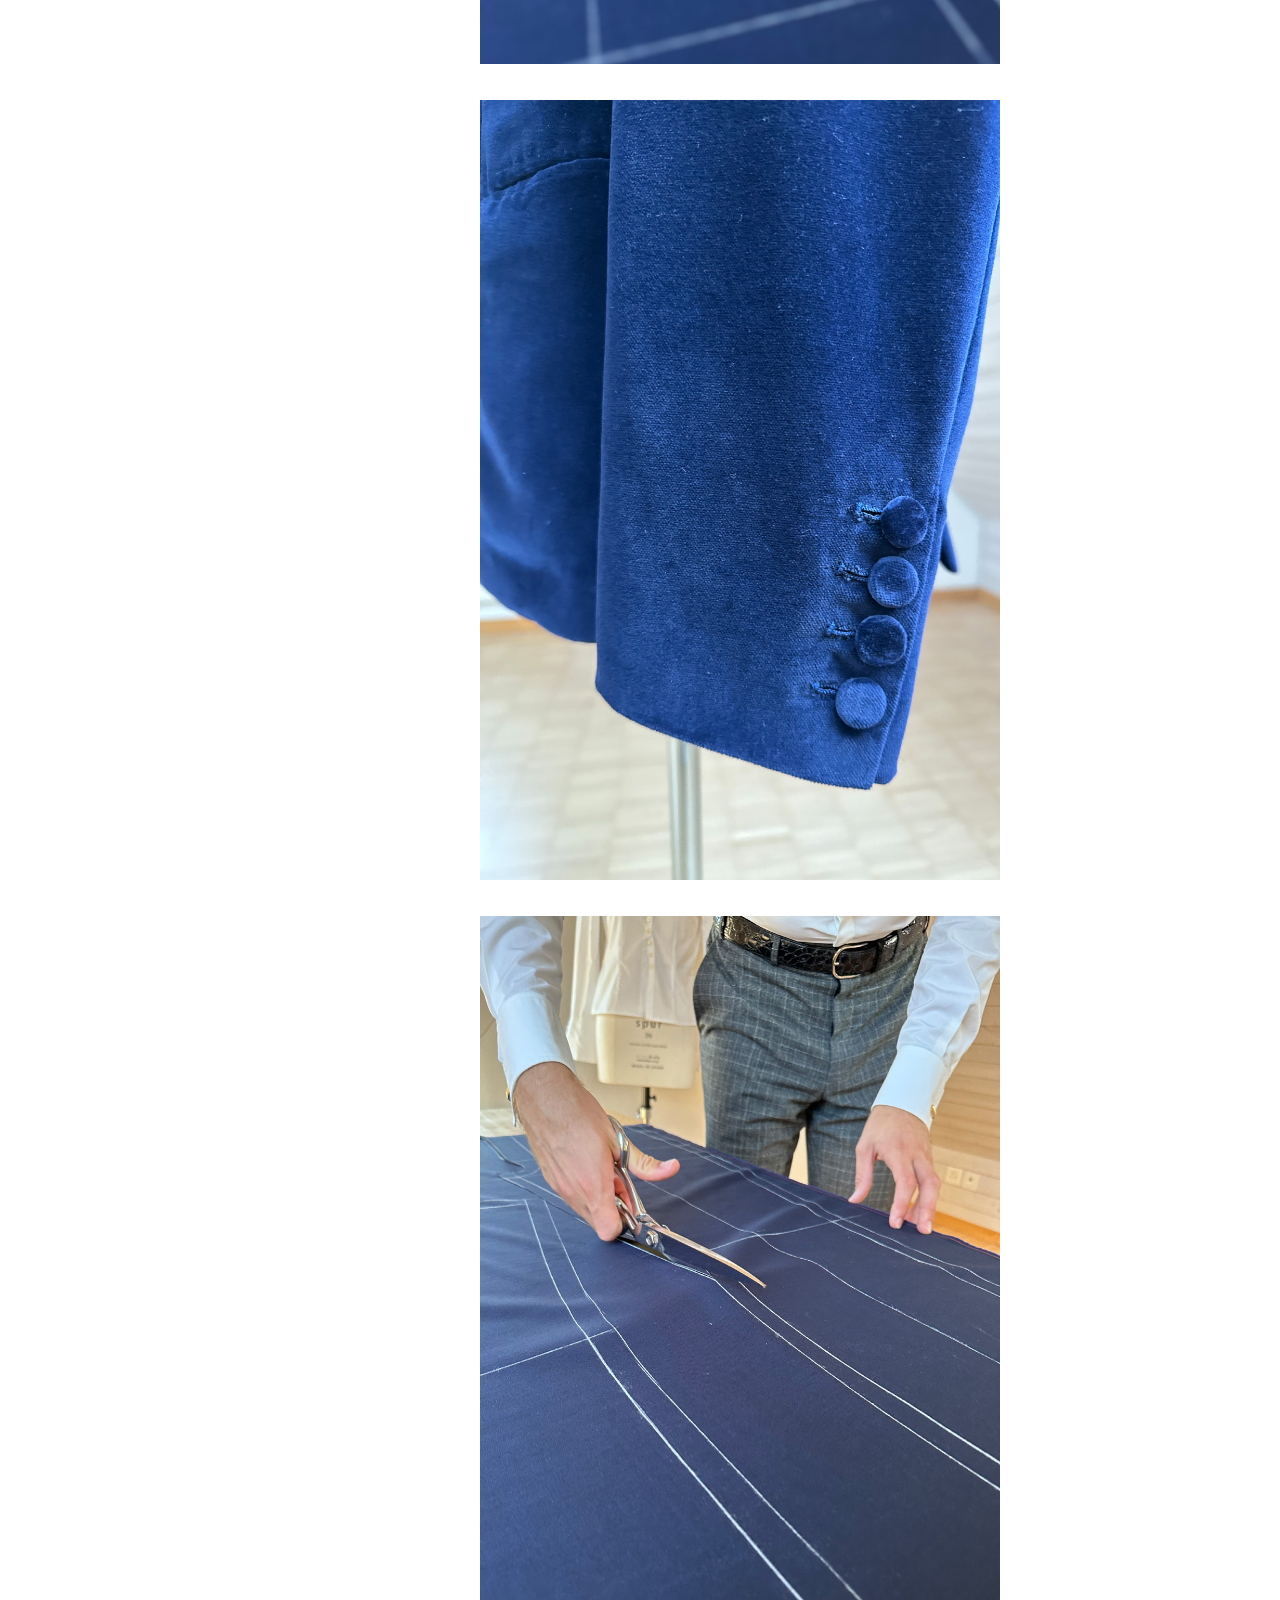
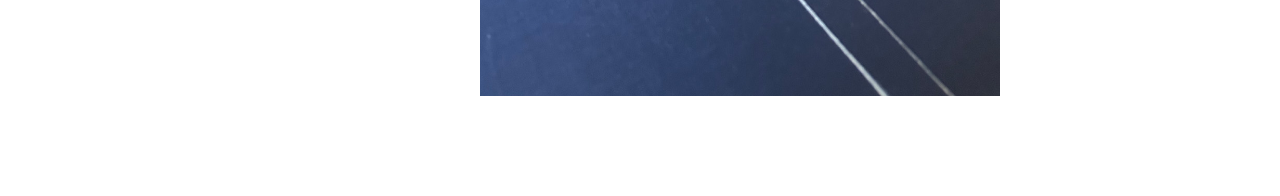
==== commit f025ea1e: "Fix typos" ====
--- a/index.html
+++ b/index.html
@@ -38,7 +38,7 @@
 interview and find out what you are looking for in a piece of clothing. Based on
 your wishes I will design a piece perfectly fitted to your personality as well as
 your body. The garment will be made completely by hand in Switzerland over the course
-of about three fitting. To complement the design I chose fine and extraordinary
+of about three fittings. To complement the design I will choose fine and extraordinary
 fabrics pairing them with individual and sophisticated details.</p>
 <p>For the interview and the fittings I will visit you at your convenience.</p>
 
